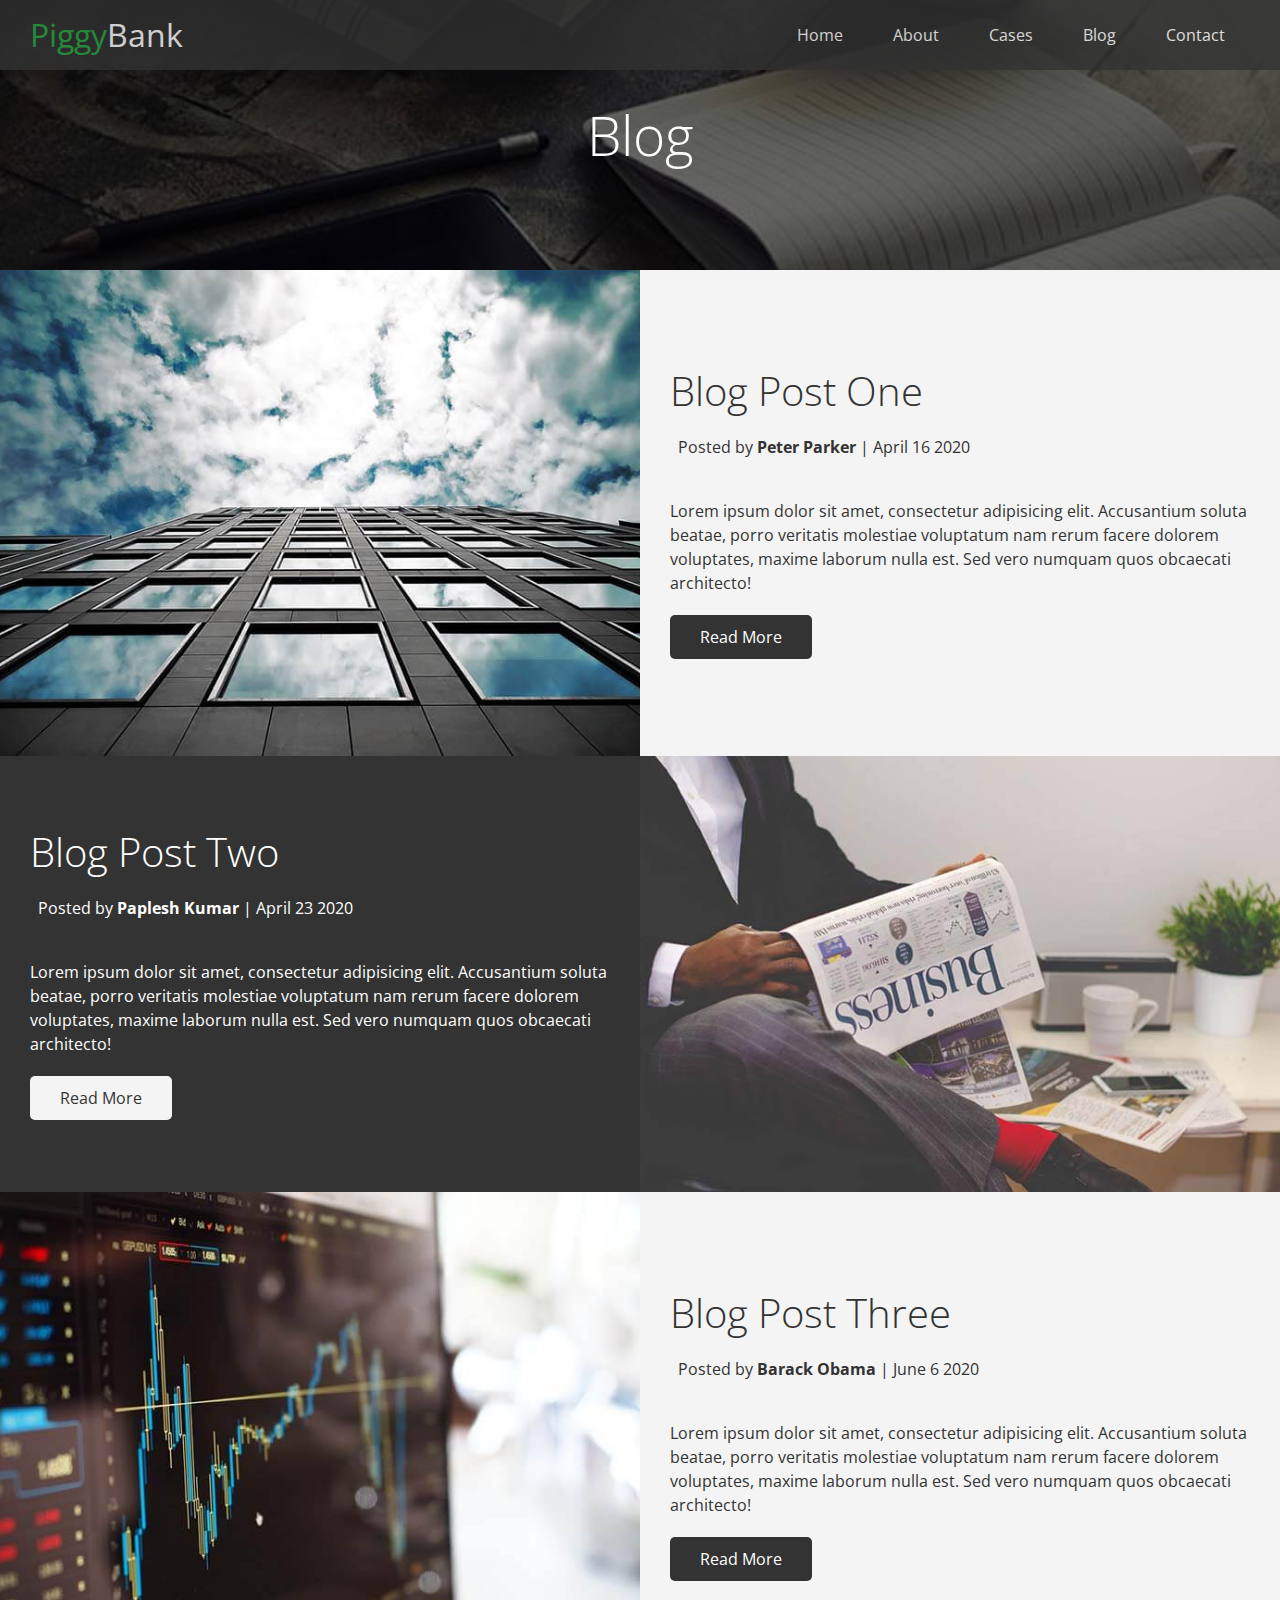
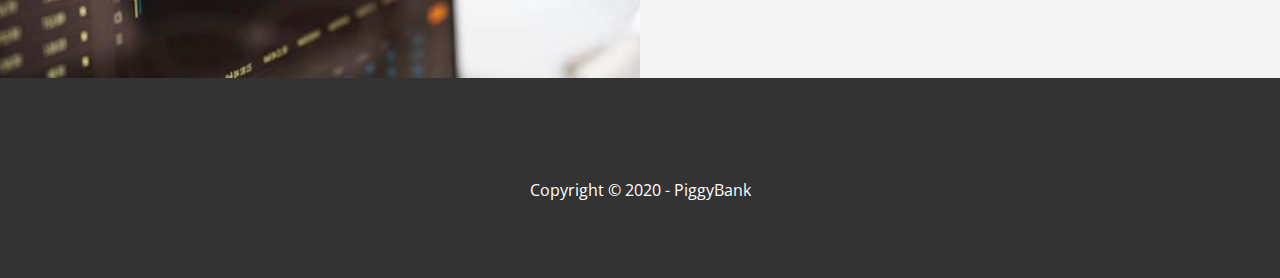
==== blog.html @ ee976c6d "Adding files" ====
<!DOCTYPE html>
<html lang="en">
  <head>
    <meta charset="UTF-8" />
    <meta name="viewport" content="width=device-width, initial-scale=1.0" />
    <link
      rel="stylesheet"
      href="https://cdnjs.cloudflare.com/ajax/libs/font-awesome/5.13.1/css/all.min.css"
      integrity="sha256-2XFplPlrFClt0bIdPgpz8H7ojnk10H69xRqd9+uTShA="
      crossorigin="anonymous"
    />
    <link rel="stylesheet" href="./css/utilities.css" />
    <link rel="stylesheet" href="./css/style.css" />
    <title>Read Our Blog</title>
  </head>
  <body id="home">
    <header class="hero blog">
      <div class="navbar" id="navbar">
        <h1 class="logo">
          <span class="text-primary"
            ><i class="fas fa-piggy-bank"></i>Piggy</span
          >Bank
        </h1>
        <nav>
          <ul>
            <li><a href="index.html">Home</a></li>
            <li><a href="index.html#about">About</a></li>
            <li><a href="index.html#cases">Cases</a></li>
            <li><a href="index.html#blog">Blog</a></li>
            <li><a href="index.html#contact">Contact</a></li>
          </ul>
        </nav>
      </div>
      <div class="content">
        <h1>Blog</h1>
      </div>
    </header>
    <main>
      <article class=" flex-columns">
        <div class="row">
          <div class="column">
            <div class="column-1">
              <img src="./images/blog/blog1.jpg" alt="" />
            </div>
          </div>
          <div class="column">
            <div class="column-2 bg-light">
              <h2>Blog Post One</h2>
              <p class="meta"><i class="fas fa-user"></i> &nbsp; Posted by <strong>Peter Parker</strong> | April 16 2020
            </p>
              <p>
                Lorem ipsum dolor sit amet, consectetur adipisicing elit.
                Accusantium soluta beatae, porro veritatis molestiae voluptatum
                nam rerum facere dolorem voluptates, maxime laborum nulla est.
                Sed vero numquam quos obcaecati architecto!
              </p>
              <a href="post.html" class="btn btn-dark"
                ><i class="fas fa-chevron"></i> Read More</a
              >
            </div>
          </div>
        </div>
      </article>
      <article class=" flex-columns flex-reverse">
        <div class="row">
          <div class="column">
            <div class="column-1">
              <img src="./images/blog/blog2.jpg" alt="" />
            </div>
          </div>
          <div class="column">
            <div class="column-2 bg-dark">
              <h2>Blog Post Two</h2>
              <p class="meta"><i class="fas fa-user"></i> &nbsp; Posted by <strong>Paplesh Kumar</strong> | April 23 2020
            </p>
              <p>
                Lorem ipsum dolor sit amet, consectetur adipisicing elit.
                Accusantium soluta beatae, porro veritatis molestiae voluptatum
                nam rerum facere dolorem voluptates, maxime laborum nulla est.
                Sed vero numquam quos obcaecati architecto!
              </p>
              <a href="post.html" class="btn btn-light"
                ><i class="fas fa-chevron"></i> Read More</a
              >
            </div>
          </div>
        </div>
      </article>
      <article class=" flex-columns">
        <div class="row">
          <div class="column">
            <div class="column-1">
              <img src="./images/blog/blog3.jpg" alt="" />
            </div>
          </div>
          <div class="column">
            <div class="column-2 bg-light">
              <h2>Blog Post Three</h2>
              <p class="meta"><i class="fas fa-user"></i> &nbsp; Posted by <strong>Barack Obama</strong> | June 6 2020
            </p>
              <p>
                Lorem ipsum dolor sit amet, consectetur adipisicing elit.
                Accusantium soluta beatae, porro veritatis molestiae voluptatum
                nam rerum facere dolorem voluptates, maxime laborum nulla est.
                Sed vero numquam quos obcaecati architecto!
              </p>
              <a href="post.html" class="btn btn-dark"
                ><i class="fas fa-chevron"></i> Read More</a
              >
            </div>
          </div>
        </div>
      </article>
    </main>
    <footer class="footer bg-dark">
      <div class="social">
        <a href="#"><i class="fab fa-facebook fa-2x"></i></a>
        <a href="#"><i class="fab fa-twitter fa-2x"></i></a>
        <a href="#"><i class="fab fa-youtube fa-2x"></i></a>
        <a href="#"><i class="fab fa-linkedin fa-2x"></i></a>
      </div>
      <p>Copyright &copy; 2020 - PiggyBank</p>
    </footer>
  </body>
</html>
---- css/utilities.css ----
/* Text colors */
.text-primary {
    color: #28a745;
}

.text-secondary {
    color: #0284d0;
}

/* Button */
.btn {
    cursor: pointer;
    display: inline-block;
    padding: 10px 30px;
    color: #fff;
    background-color: #28a745;
    border: none;
    border-radius: 5px;
}

.btn:hover {
    opacity: 0.9;
}

.btn-primary, .bg-primary {
   background: #28a745;
   color: #fff;
}
.btn-secondary, .bg-secondary {
   background: #0284d0;
   color: #fff;
}
.btn-dark, .bg-dark {
   background: #333;
   color: #fff;
}
.btn-light, .bg-light {
   background: #f4f4f4;
   color: #333;
}

.btn-outline {
    background: transparent;
    border: 1px solid #fff;
}

/* Flex items */
.flex-items {
    display: flex;
    text-align: center;
    justify-content: center;
    text-align: center;
    height: 100%;
}

.flex-items > div {
    padding: 20px;
}

/* Flex columns */
.flex-columns.flex-reverse .row {
    flex-direction: row-reverse;
}

.flex-columns .row {
    display: flex;
    flex-direction: row;
    flex-wrap: wrap;
    width: 100%;
}

.flex-columns .column {
    display: flex;
    flex-direction: column;
    flex-basis: 100%;
    flex: 1;
}

.flex-columns .column .column-1,
.flex-columns .column .column-2 {
    height: 100%;
}

.flex-columns img {
    width: 100%;
    height: 100%;
    object-fit: cover;
}

.flex-columns .column-2 {
    display: flex;
    flex-direction: column;
    align-items: flex-start;
    justify-content: center;
    padding: 30px;
}

.flex-columns h2 {
    font-size: 40px;
    font-weight: 100;
}

.flex-columns h4 {
    margin-bottom: 10px;
}

.flex-columns p {
    margin: 20px 0;
}

/* Section header */
.section-header {
    padding: 30px;
    display: flex;
    flex-direction: column;
    align-items: center;
    justify-content: center;
    text-align: center;
}

.section-header h2 {
    font-size: 40px;
    margin: 20px 0;
}

.section-padding {
    padding: 20px 20px 40px;
}

/* Flex grid */
.flex-grid .row {
    display: flex;
    flex-wrap: wrap;
    padding: 0 4px;
}

.flex-grid .column {
    flex: 25%;
    max-width: 25%;
    padding: 0 4px;
}
---- css/style.css ----
@import url('https://fonts.googleapis.com/css2?family=Open+Sans:wght@300;400&display=swap');

*{
    margin:0;
    padding:0;
    box-sizing: border-box;
}

body{
    font-family: 'Open Sans', sans-serif;
    background: #fff;
    color:#333;
    line-height: 1.5;
}

ul{
    list-style: none;
}

a{
    text-decoration: none;
    color:#333;
}

h1,h2{
    font-weight: 300;
    line-height: 1.2;
}
p{
    margin: 10px 0;
}

img{
    width:100%;
}

/* Navbar */
.navbar{
    display: flex;
    align-items: center;
    justify-content: space-between;
    background-color: #333;
    color:#fff;
    opacity: 0.8;
    width: 100%;
    height: 70px;   
    position: fixed;
    top:0px;
    padding: 0 30px;
    transition: 0.5s;
}
.navbar.top{
  background: transparent;

}
.navbar a{
    color: #fff;
    padding: 10px 20px;
    margin: 0 5px;    
}
.navbar a:hover{
  border-bottom: #28a745 2px solid;
}
.navbar ul{
    display: flex;
}
.navbar .logo{
  font-weight: 400;
}

/* Header */
.hero{
  background: url('../images/home/showcase.jpg') no-repeat center center/cover;
  height: 100vh;
  position: relative;
  color: #fff;
}

.hero  .content{
  display: flex;
  flex-direction: column;
  align-items: center;
  justify-content: center;
  text-align: center;
  height: 100%;
  padding: 0 20px;
}

.hero .content h1{
  font-size: 55px;
}

.hero .content p{
  font-size: 23px;
  max-width: 600px;
  margin: 20px 0 30px;
}

.hero::before {
  content: '';
  position: absolute;
  top:0;
  left:0;
  width:100%;
  height: 100%;
  background-color: rgba(0,0,0,0.6);
} 

.hero *{
  z-index: 1;
}

.hero.blog{
  background: url('../images/home/blog.jpg') no-repeat center center/cover;
  height: 30vh;
}
/* Icons */
.icons{
  padding: 30px;
}

.icons h3{
  font-weight: bold;
  margin-bottom: 15px;
}

.icons i{
  background-color: #28a745;
  color: #fff;
  padding: 1rem;
  border-radius: 50%;
  margin-bottom: 15px;
}


.cases img:hover{
  opacity: 0.7;
}

.team img{
  border-radius: 50%;
}
/* Callback Form */
.callback-form{
  width: 100%;
  padding: 20px 0;
}

.callback-form label{
  display: block;
  margin-bottom: 5px;
}

.callback-form .form-control{
  margin-bottom: 15px;
}

.callback-form input{
  width: 100%;
  padding: 4px;
  height: 40px;
  border: #f5f5f5 1px solid;
}
.callback-form input:focus{
  outline-color: #28a745;
}
.callback-form .btn{
  padding: 12px 0;
  margin-top: 20px;
}

/* Post */
.post{
  padding: 50px 30px ;
}
.post h2{
  font-size: 40px;
  margin-bottom: 20px;
  padding-bottom: 10px;
  border-bottom: #ccc solid 1px;
}
.post .meta{
  margin-bottom: 30px;
}

.post img{
  width: 300px;
  border-radius: 50%;
  display: block;
  margin: 0 auto 30px;
}
/* Footer */
.footer{
  display:flex;
  flex-direction: column;
  align-items: center;
  justify-content: center;
  text-align: center;
  height: 200px;
}

.footer a{
  color: #fff;
}
.footer a:hover{
  color: #28a745;
}
.footer .social > *{
  margin-right: 30px;
}

/* Mobile */
@media(max-width: 760px){
  .navbar{
    flex-direction: column;
    height: 120px;
    padding: 20px;
  }

  .navbar a{
    padding: 10px 10px;
    margin: 0 3px;
  }

  .flex-items{
    flex-direction: column;
  }

  .flex-columns .column, .flex-grid .column {
    flex: 100%;
    max-width: 100%;
  }

  .team img{
    width: 70%;
  }
  

}
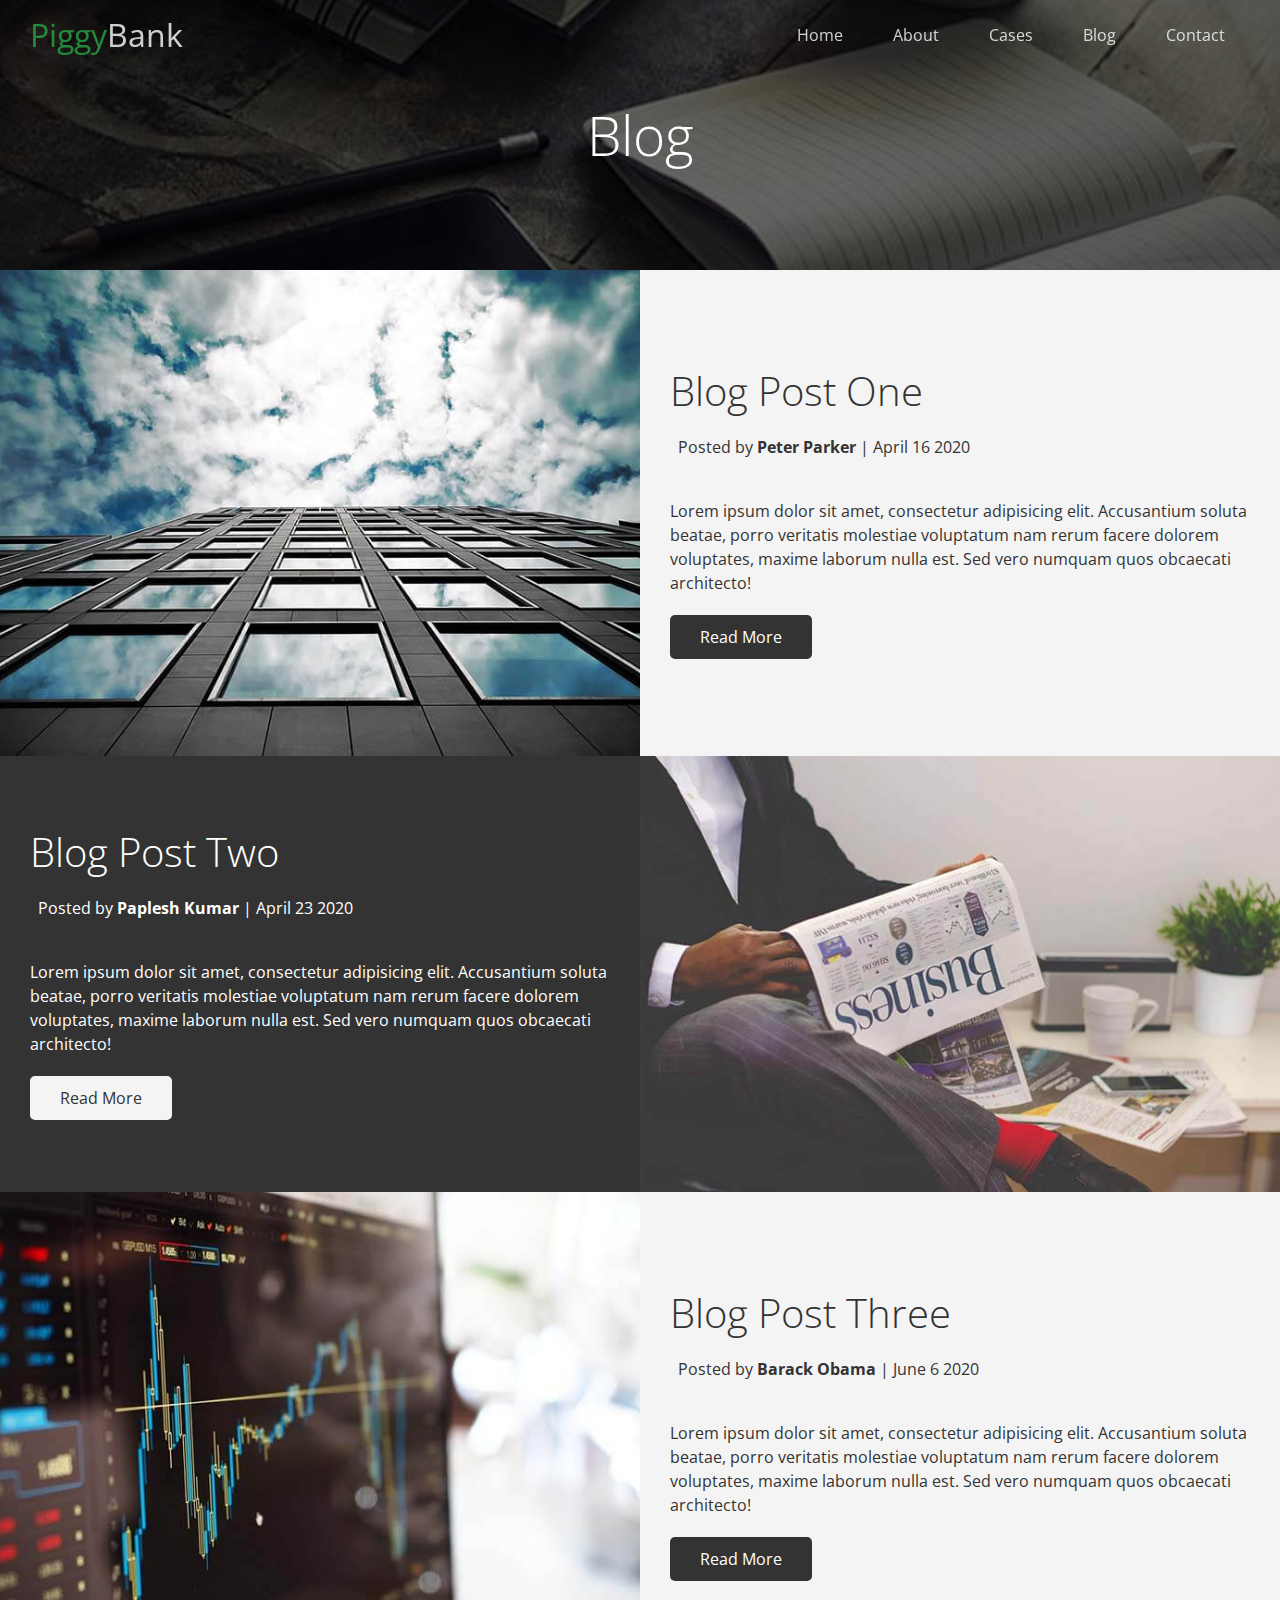
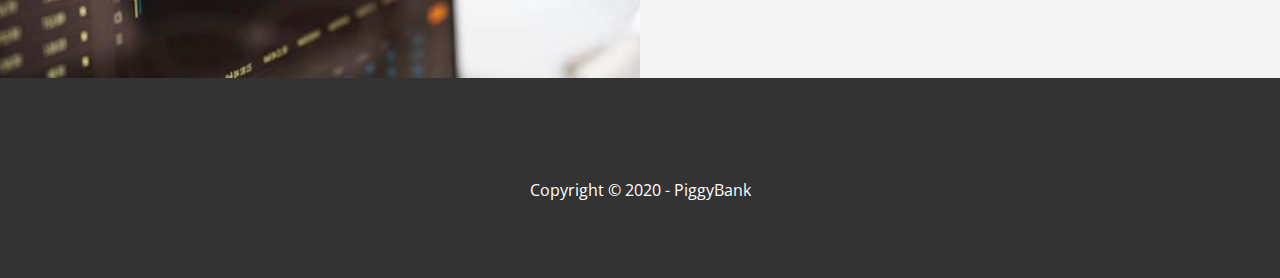
==== commit a3dc8df7: "Adding Form submission support" ====
--- a/blog.html
+++ b/blog.html
@@ -15,7 +15,7 @@
   </head>
   <body id="home">
     <header class="hero blog">
-      <div class="navbar" id="navbar">
+      <div class="navbar top" id="navbar">
         <h1 class="logo">
           <span class="text-primary"
             ><i class="fas fa-piggy-bank"></i>Piggy</span
@@ -121,5 +121,25 @@
       </div>
       <p>Copyright &copy; 2020 - PiggyBank</p>
     </footer>
+    <script>
+        const navbar = document.getElementById('navbar');
+      let scrolled = false;
+
+      window.onscroll = function(){
+        if(window.pageYOffset > 100){
+          navbar.classList.remove('top');
+          if(!scrolled){
+            navbar.style.transform = 'translateY(-70px)';
+          }
+          setTimeout(function(){
+            navbar.style.transform = 'translateY(0)';
+            scrolled = true;
+          },200)
+        }else{
+          scrolled = false;
+          navbar.classList.add('top');
+        }
+      };
+    </script>
   </body>
 </html>
